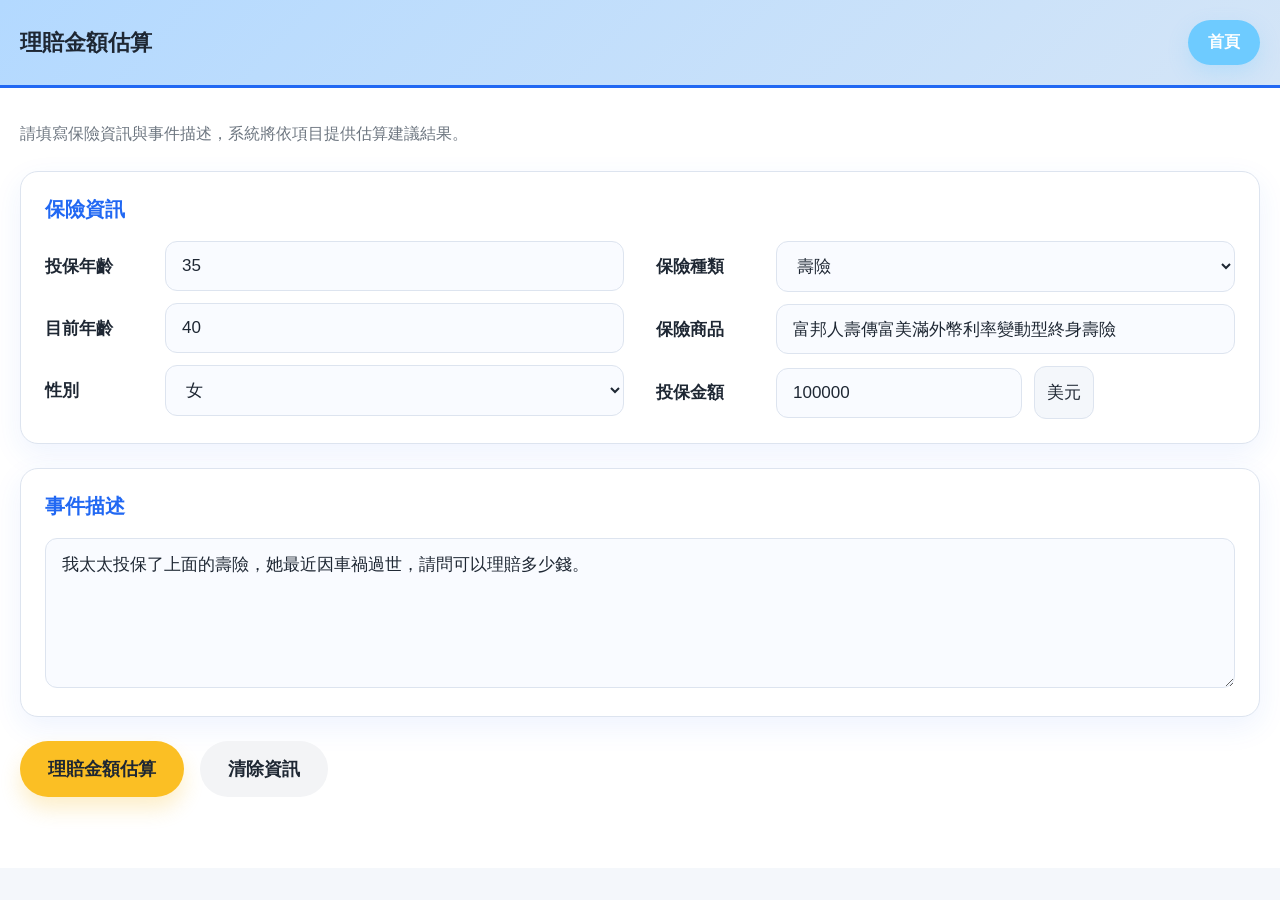
==== estimate.html @ 7941a3a8 "First Upload" ====
<!DOCTYPE html>
<html lang="zh-Hant">
<head>
  <meta charset="UTF-8" />
  <meta name="viewport" content="width=device-width, initial-scale=1.0" />
  <title>理賠金額估算</title>
  <link rel="stylesheet" href="styles_estimate.css" />
</head>
<body>
  <div class="container">
    <header class="header">
      <div class="header-content">
        <h1>理賠金額估算</h1>
        <div class="header-actions">
          <a class="index-btn" href="index.html">首頁</a>
        </div>
      </div>
    </header>

    <div class="main-layout single-column">
      <div class="content-area single-column">
        <div class="article-content calculator-content">
          <div class="calculator-panel">
            <div class="calculator-header">
              <p>請填寫保險資訊與事件描述，系統將依項目提供估算建議結果。</p>
            </div>

            <div class="calculator-grid table-layout">
              <div class="form-card">
                <div class="card-title">保險資訊</div>
                <div class="field-group-row">
                  <div class="field-column">
                    <div class="field-row">
                      <label class="field-label" for="insuredAge">投保年齡</label>
                      <input id="insuredAge" class="field-input" type="number" min="0" value="35" />
                    </div>
                    <div class="field-row">
                      <label class="field-label" for="currentAge">目前年齡</label>
                      <input id="currentAge" class="field-input" type="number" min="0" value="40" />
                    </div>
                    <div class="field-row">
                      <label class="field-label" for="gender">性別</label>
                      <select id="gender" class="field-input">
                        <option value="female">女</option>
                        <option value="male">男</option>
                        <option value="other">其他</option>
                      </select>
                    </div>
                  </div>
                  <div class="field-column">
                    <div class="field-row">
                      <label class="field-label" for="insuranceType">保險種類</label>
                      <select id="insuranceType" class="field-input">
                        <option value="life">壽險</option>
                        <option value="travel">旅行平安險</option>
                        <option value="accident">意外險</option>
                        <option value="medical">醫療險</option>
                      </select>
                    </div>
                    <div class="field-row">
                      <label class="field-label" for="insuranceProduct">保險商品</label>
                      <input id="insuranceProduct" class="field-input" type="text" value="富邦人壽傳富美滿外幣利率變動型終身壽險" />
                    </div>
                    <div class="field-row">
                      <label class="field-label" for="coverageAmount">投保金額</label>
                      <div class="amount-input-group">
                        <input id="coverageAmount" class="field-input" type="number" min="0" value="100000" />
                        <span class="amount-unit">美元</span>
                      </div>
                    </div>
                  </div>
                </div>
              </div>

              <div class="form-card full-width">
                <div class="card-title">事件描述</div>
                <textarea id="eventDescription" class="textarea-input" rows="6" placeholder="例如：我太太投保了上面的壽險，她最近因車禍過世，請問可以理賠多少錢。">我太太投保了上面的壽險，她最近因車禍過世，請問可以理賠多少錢。</textarea>
              </div>
            </div>

            <div class="calculator-actions">
              <button id="calculateBtn" class="btn-primary">理賠金額估算</button>
              <button id="clearBtn" class="btn-secondary">清除資訊</button>
            </div>

            <div id="resultCard" class="result-card" style="display: none;">
              <div class="result-header">
                <div class="result-label">估算結果預估</div>
              </div>

              <div class="result-product-info" id="productInfo">
                <strong>商品：</strong><span id="resultProduct">富邦人壽傳富美滿外幣利率變動型終身壽險</span><br/>
                <strong>第十五條</strong> 被保險人於本契約有效期間內身故者，本公司按下列三者之最大值給付身故保險金後，本契約效力即行終止：</br>
                一、年繳保險費總和之一點零一倍。</br>
                二、身故時之總保單價值準備金乘上當時保險年齡對應附表二之給付比率所得之數額。</br>
                三、身故時之當年度保險金額。</br>
                訂立本契約時，以受監護宣告尚未撤銷者為被保險人，其身故保險金，變更為喪葬費用保險金。</br>
                前項被保險人於民國九十九年二月三日（含）以後所投保之喪葬費用保險金額總和（不限本公司），不得超過遺產及贈與稅法第十七條有關遺產稅喪葬費扣除額之半數，其超過部分本公司不負給付責任，本公司並應無息退還該超過部分之已繳保險費。</br>
                前項情形，如要保人向二家（含）以上保險公司投保，或向同一保險公司投保數個保險契（附）約，且其投保之喪葬費用保險金額合計超過前項所定之限額者，本公司於所承保之喪葬費用金額範圍內，依各要保書所載之要保時間先後，依約給付喪葬費用保險金至喪葬費用額度上限為止，如有二家以上保險公司之保險契約要保時間相同或無法區分其要保時間之先後者，各該保險公司應依其喪葬費用保險金額與扣除要保時間在先之保險公司應理賠之金額後所餘之限額比例分擔其責任。本公司約定給付之喪葬費用保險金，按被保險人身故日為基準，以臺灣銀行股份有限公司的前一營業日收盤之美元即期買入匯率為換算基礎，換算等值之新臺幣後不得超過主管機關所定之喪葬費用額度上限。</br>
                若因匯率波動造成超過之部分，本公司不負給付責任，並無息退還該超過部分之已繳保險費。
              </div>
              <div class="product-info-toggle">
                <button id="toggleProductBtn" class="btn-toggle">展開全部條文</button>
              </div>

              <div class="result-calculation">
                <div class="calc-item">
                  <div class="calc-label">1. 年繳保險費總和 × 1.01倍：</div>
                  <div class="calc-value"><span id="calc1">101,000</span> 美元。</div>
                </div>
                <div class="calc-item">
                  <div class="calc-label">2. 保單價值準備金 × 門檻比率：</div>
                  <div class="calc-value"><span id="calc2">48,000</span> 美元。</div>
                </div>
                <div class="calc-item">
                  <div class="calc-label">3. 當年度保險金額：</div>
                  <div class="calc-value"><span id="calc3">9,584</span> 美元。</div>
                </div>
              </div>

              <div class="result-estimate">
                <span class="estimate-label">預估：在這個情境下，身故保險金的給付金額為</span>
                <span class="estimate-amount"><span id="estimateAmount">101,000</span> 美元</span>。
              </div>

              <div class="result-actions">
                <button id="detailBtn" class="btn-formula">詳細計算公式</button>
              </div>
            </div>

            <div id="formulaModal" class="modal" style="display: none;">
              <div class="modal-content">
                <div class="modal-header">
                  <h3>詳細計算公式</h3>
                  <button class="modal-close" id="closeFormulaBtn">&times;</button>
                </div>
                <div class="modal-body" id="formulaBody">
                  <!-- 詳細公式內容 -->
                </div>
              </div>
            </div>
          </div>
        </div>
      </div>
    </div>
  </div>
  <script src="estimate.js"></script>
</body>
</html>
---- styles_estimate.css ----
:root {
  --primary-blue: #2168f3;
  --primary-green: #28a745;
  --primary-yellow: #fbbf24;
  --dark-yellow: #d97706;
  --text-dark: #1e2733;
  --text-muted: #6d7680;
  --border-color: #dde4ef;
  --bg-light: #f9fbff;
}

* {
  margin: 0;
  padding: 0;
  box-sizing: border-box;
}

html,
body,
.container,
.main-layout,
.content-area,
.form-card,
.result-card {
  min-width: 0;
}

body {
  font-family: "Noto Sans", "Microsoft YaHei", sans-serif;
  background: #f4f7fb;
  color: var(--text-dark);
}

.container {
  width: 100%;
  display: flex;
  flex-direction: column;
}

input,
select,
textarea {
  word-break: break-word;
  overflow-wrap: anywhere;
}

.field-input,
.textarea-input,
.amount-input-group,
.field-label {
  min-width: 0;
}

/* Header 樣式 */
.header {
  background: linear-gradient(135deg, #b3d9ff 0%, #d4e5f7 100%);
  padding: 20px;
  border-bottom: 3px solid var(--primary-blue);
}

.header-content {
  max-width: 1600px;
  margin: 0 auto;
  display: flex;
  align-items: center;
  justify-content: space-between;
  gap: 16px;
}

.header h1 {
  font-size: 22px;
  font-weight: 600;
  color: var(--text-dark);
  margin-bottom: 0;
}

.header-actions {
  display: flex;
  align-items: center;
}

.estimate-btn {
  display: inline-flex;
  align-items: center;
  justify-content: center;
  padding: 12px 20px;
  background: var(--primary-blue);
  color: white;
  text-decoration: none;
  border-radius: 999px;
  font-weight: 700;
  box-shadow: 0 8px 20px rgba(33, 104, 243, 0.18);
  transition: transform 0.2s ease, background 0.2s ease;
}

.estimate-btn:hover {
  background: #184fcc;
  transform: translateY(-1px);
}

.index-btn {
  display: inline-flex;
  align-items: center;
  justify-content: center;
  padding: 12px 20px;
  background: #6ecbff;
  color: white;
  text-decoration: none;
  border-radius: 999px;
  font-weight: 700;
  box-shadow: 0 8px 20px rgba(110, 203, 255, 0.25);
  transition: transform 0.2s ease, background 0.2s ease;
}

.index-btn:hover {
  background: #4bbcff;
  transform: translateY(-1px);
}

.header-actions {
  display: flex;
  gap: 8px;
}

/* 主要佈局 */
.main-layout {
  display: grid;
  grid-template-columns: 240px 1fr;
  gap: 0;
  flex: 1;
  max-width: 100%;
}

.main-layout.single-column {
  grid-template-columns: 1fr;
  width: 100%;
}

/* 內容區域 */
.content-area {
  display: grid;
  grid-template-columns: 1fr 580px;
  gap: 0;
  background: white;
}

.content-area.single-column {
  grid-template-columns: 1fr;
  width: 100%;
  min-height: calc(100vh - 120px);
}

.calculator-content {
  max-height: none;
  padding: 32px 20px 48px;
  width: 100%;
  min-height: calc(100vh - 120px);
  overflow-y: visible;
}

.calculator-panel {
  display: flex;
  flex-direction: column;
  gap: 24px;
}

.calculator-header h2 {
  font-size: 32px;
  margin-bottom: 8px;
}

.calculator-header p {
  color: var(--text-muted);
  line-height: 1.7;
}

.calculator-grid {
  display: grid;
  grid-template-columns: repeat(2, minmax(300px, 1fr));
  gap: 24px;
}

.calculator-grid.table-layout {
  grid-template-columns: 1fr;
}

.field-group-row {
  display: grid;
  grid-template-columns: 1fr 1fr;
  gap: 32px;
}

.field-column {
  display: flex;
  flex-direction: column;
  gap: 0;
}

.form-card.full-width {
  grid-column: 1 / -1;
}

.form-card {
  background: #ffffff;
  border: 1px solid var(--border-color);
  border-radius: 18px;
  padding: 24px;
  box-shadow: 0 10px 30px rgba(33, 104, 243, 0.08);
}

.card-title {
  font-size: 20px;
  font-weight: 700;
  color: var(--primary-blue);
  margin-bottom: 18px;
}

.field-row {
  display: flex;
  align-items: center;
  margin-bottom: 12px;
}

.field-row:last-child {
  margin-bottom: 0;
}

.field-label {
  font-size: 17px;
  color: var(--text-dark);
  font-weight: 600;
  min-width: 120px;
  flex-shrink: 0;
}

.field-input {
  flex: 1;
  padding: 14px 16px;
  border: 1px solid var(--border-color);
  border-radius: 12px;
  font-size: 17px;
  color: var(--text-dark);
  background: #f9fbff;
}

.textarea-input {
  width: 100%;
  padding: 14px 16px;
  border: 1px solid var(--border-color);
  border-radius: 12px;
  font-size: 17px;
  color: var(--text-dark);
  background: #f9fbff;
}

.field-input:focus,
.textarea-input:focus {
  outline: none;
  border-color: var(--primary-blue);
  box-shadow: 0 0 0 4px rgba(33, 104, 243, 0.08);
}

.amount-input-group {
  display: flex;
  align-items: center;
  gap: 12px;
}

.amount-unit {
  padding: 14px 12px;
  border: 1px solid var(--border-color);
  border-radius: 12px;
  background: #f4f7fb;
  color: var(--text-dark);
  font-size: 17px;
}

.calculator-actions {
  display: flex;
  flex-wrap: wrap;
  gap: 16px;
}

.btn-primary,
.btn-secondary {
  padding: 16px 28px;
  border-radius: 999px;
  font-size: 18px;
  font-weight: 700;
  cursor: pointer;
  border: none;
  transition: transform 0.2s ease, box-shadow 0.2s ease;
}

.btn-primary {
  background: var(--primary-yellow);
  color: var(--text-dark);
  box-shadow: 0 12px 20px rgba(247, 187, 36, 0.24);
}

.btn-primary:hover {
  transform: translateY(-2px);
  box-shadow: 0 14px 24px rgba(247, 187, 36, 0.32);
}

.btn-secondary {
  background: #f3f4f6;
  color: var(--text-dark);
}

.btn-secondary:hover {
  transform: translateY(-2px);
}

.result-card {
  background: #eef6ff;
  border: 1px solid rgba(33, 104, 243, 0.18);
  border-radius: 18px;
  padding: 24px;
  margin-top: 24px;
}

.result-header {
  margin-bottom: 18px;
}

.result-label {
  font-size: 20px;
  color: var(--primary-blue);
  font-weight: 700;
}

.result-product-info {
  background: #fef3c7;
  padding: 16px;
  border-radius: 12px;
  margin-bottom: 20px;
  font-size: 16px;
  line-height: 1.7;
  color: var(--text-dark);
  max-height: 250px;
  overflow: hidden;
  position: relative;
  transition: max-height 0.4s ease;
  word-break: break-word;
  overflow-wrap: anywhere;
}

.result-product-info.expanded {
  max-height: none;
  overflow: visible;
}

.result-product-info::after {
  content: "";
  position: absolute;
  bottom: 0;
  left: 0;
  right: 0;
  height: 50px;
  background: linear-gradient(to bottom, transparent, #fef3c7);
  pointer-events: none;
}

.result-product-info.expanded::after {
  display: none;
}

.product-info-toggle {
  text-align: center;
  margin-bottom: 20px;
}

.btn-toggle {
  padding: 12px 28px;
  background: var(--primary-blue);
  color: white;
  border: none;
  border-radius: 999px;
  font-size: 16px;
  font-weight: 700;
  cursor: pointer;
  transition: transform 0.2s ease, box-shadow 0.2s ease;
  box-shadow: 0 8px 16px rgba(33, 104, 243, 0.2);
}

.btn-toggle:hover {
  transform: translateY(-2px);
  box-shadow: 0 10px 20px rgba(33, 104, 243, 0.3);
}

.result-product-info strong {
  color: var(--dark-yellow);
}

.result-calculation {
  background: white;
  border-left: 4px solid var(--primary-blue);
  padding: 18px;
  border-radius: 8px;
  margin-bottom: 20px;
}

.calc-item {
  margin-bottom: 16px;
  padding-bottom: 12px;
  border-bottom: 1px solid var(--border-color);
}

.calc-item:last-child {
  border-bottom: none;
  margin-bottom: 0;
  padding-bottom: 0;
}

.calc-label {
  font-size: 16px;
  font-weight: 600;
  color: var(--text-dark);
  display: block;
  margin-bottom: 6px;
}

.calc-value {
  font-size: 17px;
  color: var(--primary-blue);
  margin-left: 12px;
}

.calc-value span {
  font-weight: 700;
}

.result-estimate {
  background: #e3f2fd;
  border: 1px solid rgba(33, 104, 243, 0.2);
  border-radius: 12px;
  padding: 16px;
  margin-bottom: 20px;
  text-align: center;
  line-height: 2;
}

.estimate-label {
  font-size: 17px;
  color: var(--text-dark);
  font-weight: 600;
}

.estimate-amount {
  display: inline-block;
  font-size: 23px;
  font-weight: 700;
  color: var(--primary-blue);
  margin: 0 6px;
}

.result-actions {
  display: flex;
  gap: 12px;
  justify-content: center;
}

.btn-formula {
  padding: 12px 28px;
  background: var(--primary-blue);
  color: white;
  border: none;
  border-radius: 999px;
  font-size: 16px;
  font-weight: 700;
  cursor: pointer;
  transition: transform 0.2s ease, box-shadow 0.2s ease;
  box-shadow: 0 8px 16px rgba(33, 104, 243, 0.2);
}

.btn-formula:hover {
  transform: translateY(-2px);
  box-shadow: 0 10px 20px rgba(33, 104, 243, 0.3);
}

.modal {
  display: none;
  position: fixed;
  top: 0;
  left: 0;
  right: 0;
  bottom: 0;
  background: rgba(0, 0, 0, 0.5);
  justify-content: center;
  align-items: center;
  z-index: 9999;
}

.modal-content {
  background: white;
  border-radius: 18px;
  box-shadow: 0 20px 60px rgba(0, 0, 0, 0.3);
  max-width: 700px;
  width: 90%;
  max-height: 80vh;
  overflow-y: auto;
  animation: slideUp 0.3s ease;
}

@keyframes slideUp {
  from {
    transform: translateY(40px);
    opacity: 0;
  }
  to {
    transform: translateY(0);
    opacity: 1;
  }
}

.modal-header {
  display: flex;
  justify-content: space-between;
  align-items: center;
  padding: 24px;
  border-bottom: 1px solid var(--border-color);
  background: var(--bg-light);
}

.modal-header h3 {
  margin: 0;
  font-size: 22px;
  color: var(--text-dark);
}

.modal-close {
  background: none;
  border: none;
  font-size: 28px;
  color: var(--text-muted);
  cursor: pointer;
  padding: 0;
  width: 36px;
  height: 36px;
  display: flex;
  align-items: center;
  justify-content: center;
  border-radius: 8px;
  transition: background 0.2s ease;
}

.modal-close:hover {
  background: #f3f4f6;
}

.modal-body {
  padding: 24px;
  color: var(--text-dark);
}

/* 滾動條樣式 */
::-webkit-scrollbar {
  width: 8px;
}

::-webkit-scrollbar-track {
  background: transparent;
}

::-webkit-scrollbar-thumb {
  background: #cbd5e1;
  border-radius: 4px;
}

::-webkit-scrollbar-thumb:hover {
  background: #94a3b8;
}

/* ===== 響應式設計 ===== */

@media (max-width: 1080px) {
  .header-content {
    flex-wrap: wrap;
    align-items: flex-start;
    max-width: none;
  }

  .header h1 {
    font-size: 22px;
  }

  .calculator-header h2 {
    font-size: 28px;
  }

  .main-layout {
    grid-template-columns: 1fr;
  }

  .content-area {
    grid-template-columns: 1fr;
    max-height: none;
  }

  .calculator-grid,
  .field-group-row {
    grid-template-columns: 1fr;
    width: 100%;
  }

  .calculator-grid.table-layout {
    grid-template-columns: 1fr;
    width: 100%;
  }

  .field-row {
    display: flex;
    flex-direction: row;
    align-items: center;
    flex-wrap: nowrap;
    min-width: 0;
  }

  .field-label {
    white-space: nowrap;
    margin-right: 8px;
    width: auto;
  }

  .field-input,
  .textarea-input,
  .amount-input-group {
    flex: 1;
    min-width: 0;
  }

  .amount-input-group {
    flex-direction: row;
    align-items: center;
  }

  .calculator-actions,
  .result-actions {
    flex-direction: column;
    align-items: stretch;
  }

  .calculator-actions button,
  .result-actions button,
  .estimate-btn {
    width: 100%;
  }

  .estimate-btn {
    justify-content: center;
  }

  .result-product-info {
    max-height: 260px;
  }

  .btn-toggle {
    width: 100%;
  }
}

@media (max-width: 720px) {
  .header {
    padding: 16px 12px;
  }

  .header-content {
    gap: 12px;
  }

  .header h1 {
    font-size: 21px;
  }

  .calculator-header h2 {
    font-size: 26px;
  }

  .calculator-content {
    padding: 18px 16px;
  }

  .field-row {
    display: flex;
    flex-direction: row;
    align-items: center;
    flex-wrap: nowrap;
    min-width: 0;
  }

  .field-label {
    white-space: nowrap;
    margin-right: 0px;
    width: auto;
  }

  .field-input,
  .textarea-input,
  .amount-input-group,
  .amount-unit {
    flex: 1;
    min-width: 0;
    width: 100%;
  }

  .amount-input-group {
    display: flex;
    flex-direction: row;
    align-items: center;
    flex-wrap: nowrap;
  }

  .calculator-grid,
  .content-area {
    gap: 16px;
  }

  .form-card,
  .result-card,
  .modal-content {
    max-width: 100%;
  }

  .result-card,
  .form-card {
    padding: 20px;
  }

  .result-product-info {
    max-height: 240px;
    font-size: 15px;
  }

  .btn-toggle {
    width: 100%;
    font-size: 16px;
    padding: 10px 20px;
  }
}
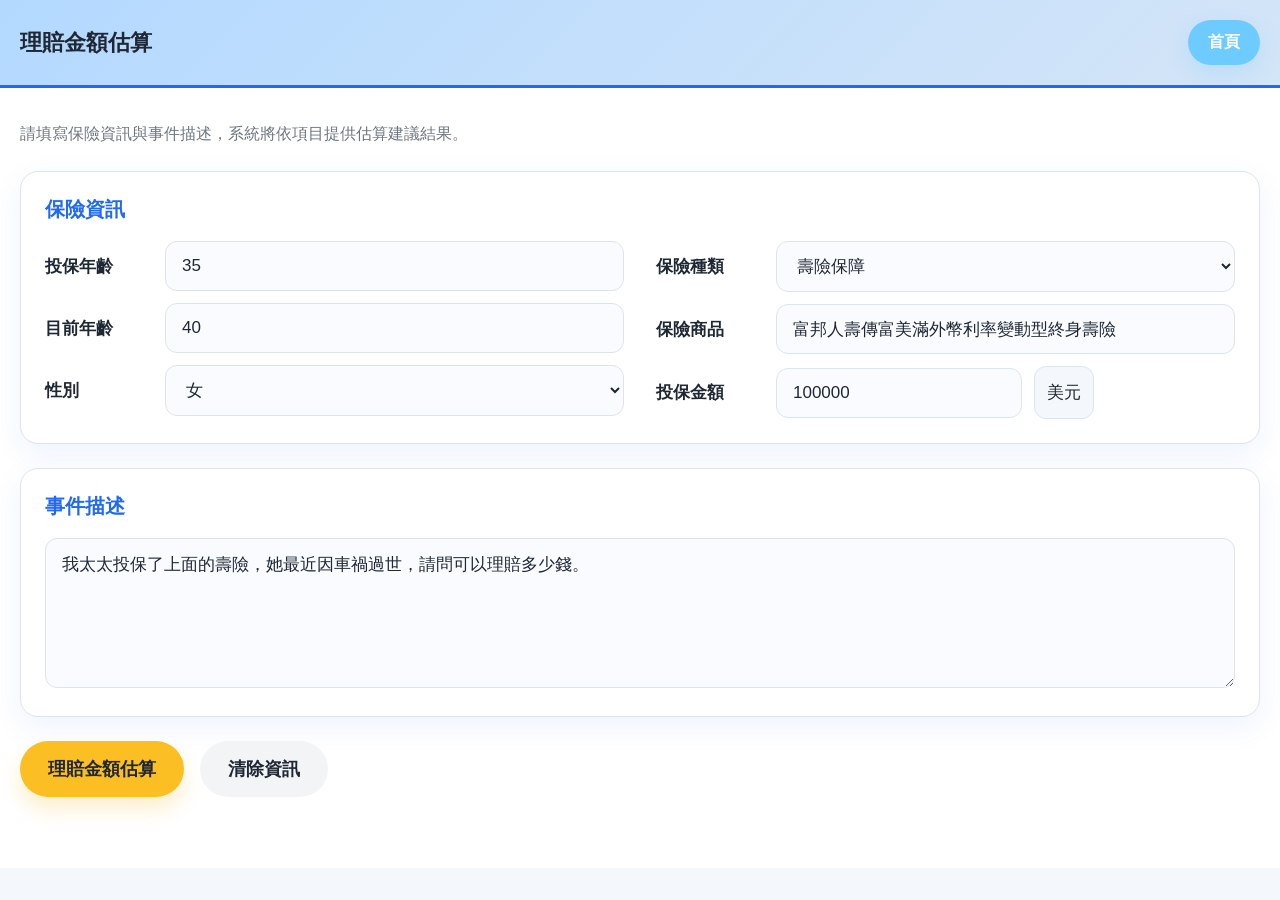
==== commit 4c483e27: "Update estimate.html" ====
--- a/estimate.html
+++ b/estimate.html
@@ -51,10 +51,10 @@
                     <div class="field-row">
                       <label class="field-label" for="insuranceType">保險種類</label>
                       <select id="insuranceType" class="field-input">
-                        <option value="life">壽險</option>
+                        <option value="life">壽險保障</option>
                         <option value="travel">旅行平安險</option>
-                        <option value="accident">意外險</option>
-                        <option value="medical">醫療險</option>
+                        <option value="accident">意外傷害險</option>
+                        <option value="medical">健康醫療險</option>
                       </select>
                     </div>
                     <div class="field-row">
